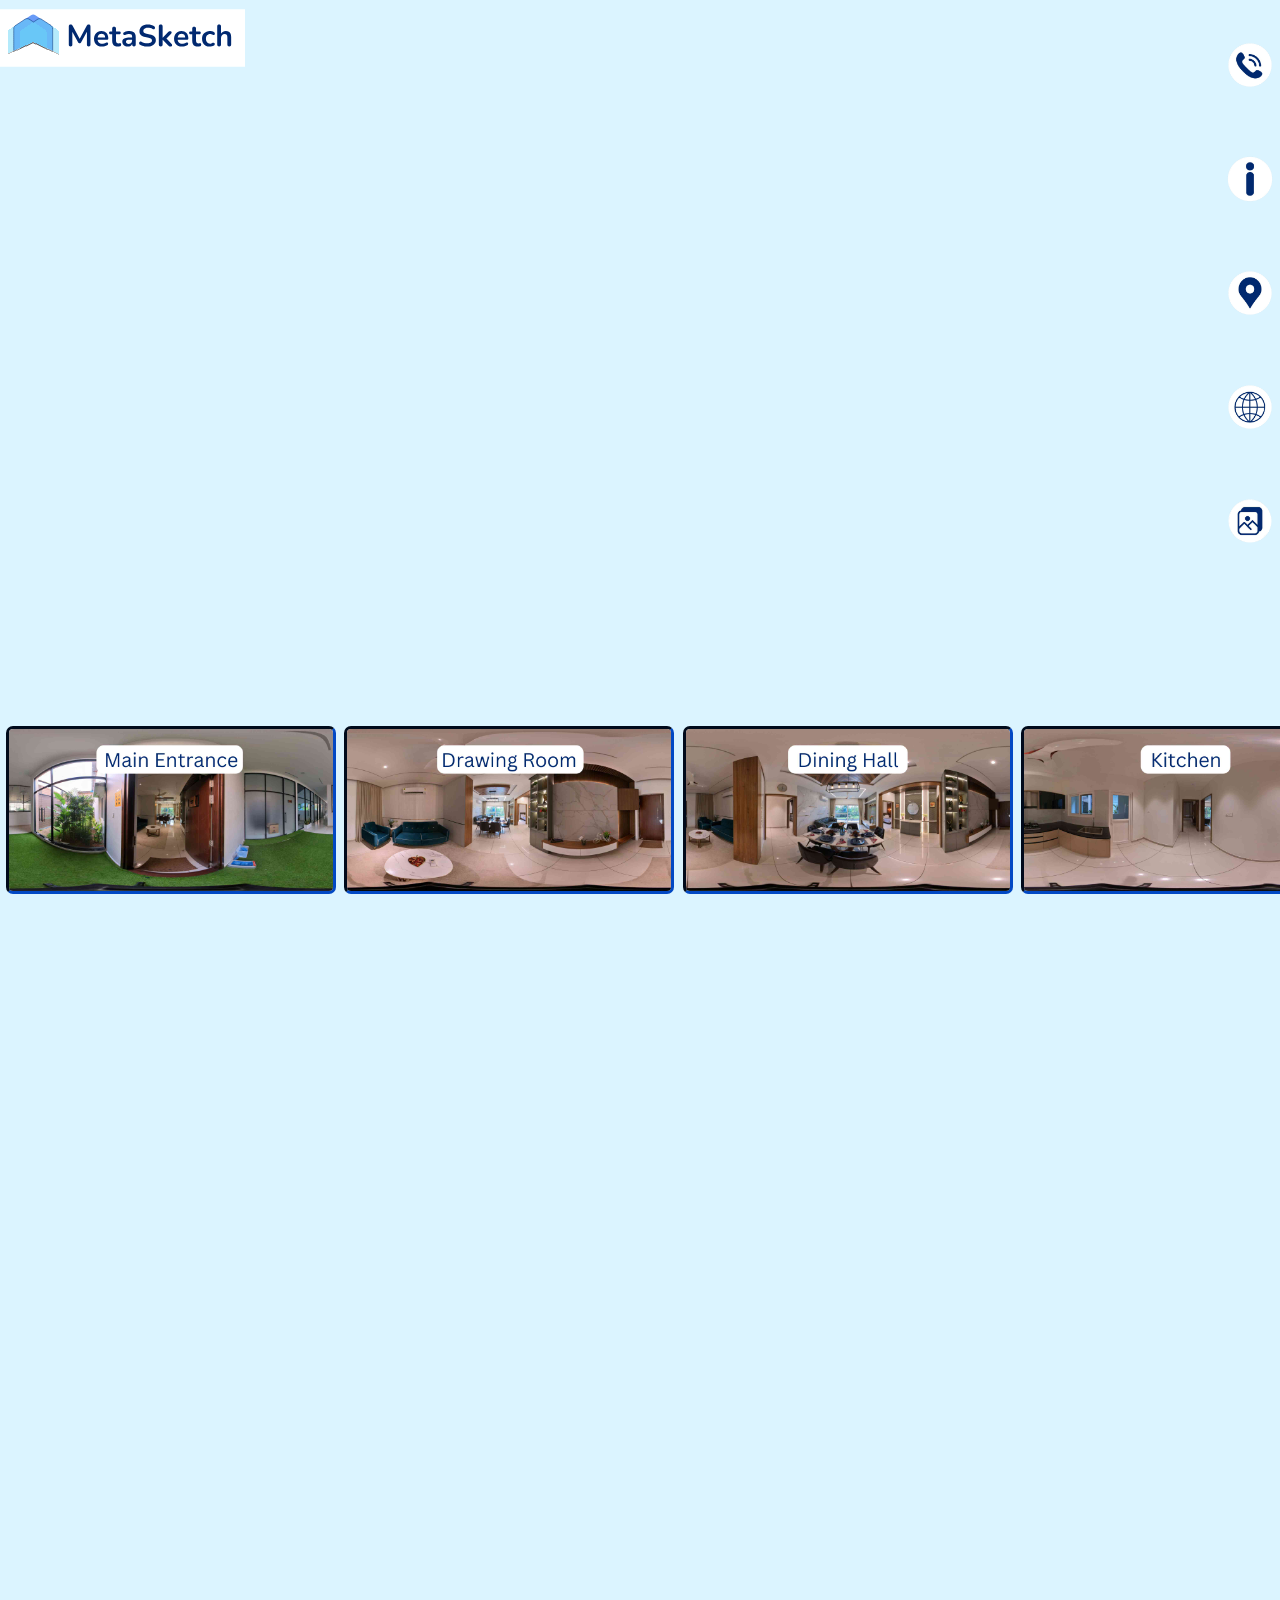
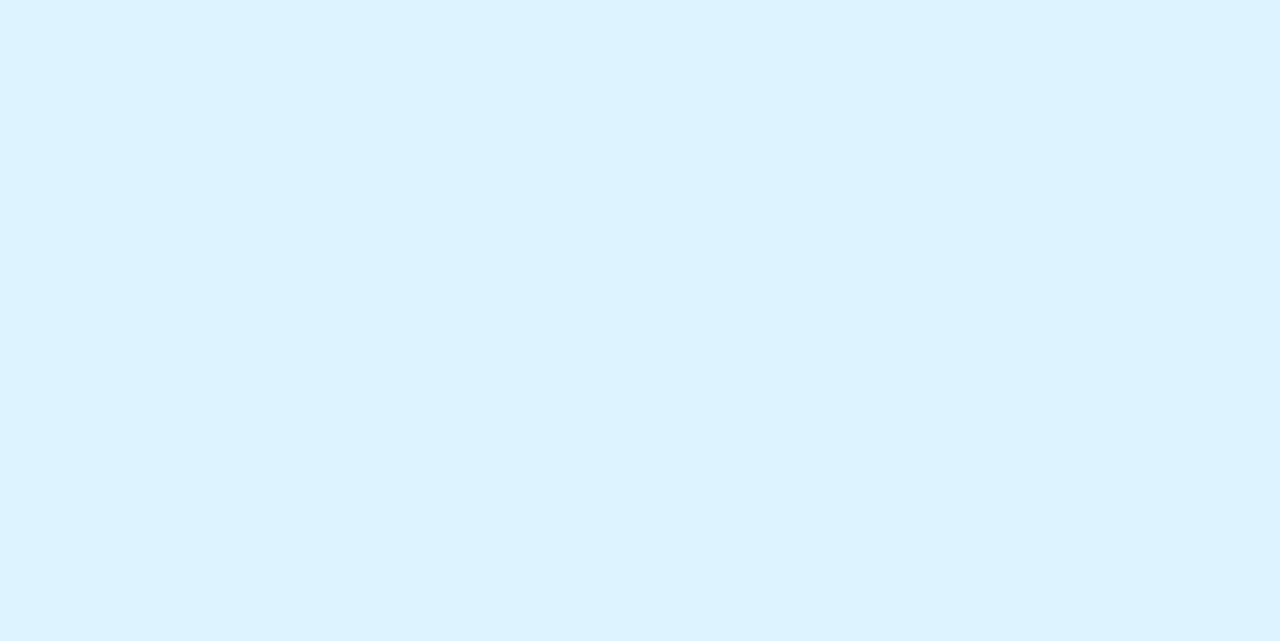
==== index.html @ f81dbd16 "changes for test" ====
<!DOCTYPE html>
<html id="html">
  <head>
    <meta charset="UTF-8" />
    <meta name="viewport" content="width=device-width, initial-scale=1.0" />
    <link rel="stylesheet" href="styles.css" />
    <title>Om Sree Gallaxy</title>
    <script>
      function changeIframe(url) {
        document.getElementById("myIframe").src = url;
      }

      function ButtonFunction() {
        var virtual = document.getElementById("container"); //done
        var icon = document.getElementById("icon-gallery"); //done

        var g = document.getElementById("gallery");

        var i1 = document.getElementById("1");
        var i2 = document.getElementById("2");
        var i3 = document.getElementById("3");
        var i4 = document.getElementById("4");
        var i5 = document.getElementById("5");

        if (virtual.style.display === "none") {
          virtual.style.display = "block";
          icon.src = "images/gallery.png";

          g.style.display = "none";

          i1.style.display = "block";
          i2.style.display = "block";
          i3.style.display = "block";
          i4.style.display = "block";

          document.body.style.overflow = "hidden"; // Change overflow for body
          document.documentElement.style.overflow = "hidden"; // Change overflow for html
        } else {
          virtual.style.display = "none";
          icon.src = "images/360.png";

          g.style.display = "block";

          i1.style.display = "none";
          i2.style.display = "none";
          i3.style.display = "none";
          i4.style.display = "none";

          i5.style.marginTop = "-25px";

          document.body.style.overflow = "auto"; // Restore default overflow for body
          document.documentElement.style.overflow = "auto"; // Restore default overflow for html
        }
      }
      
      

    
    
    </script>
  </head>
  <body id="main">
    <div class="logo">
      <a href="/"><img src="logo3.svg" alt="MetaSketch" /></a>
    </div>

    <div class="icons">
      <!-- // make a tool tip for each icon //should be done by the intern  jrbgkh v-->
     

      <div class="call-icon" id="2">
        <a href="tel:9347950266"
          ><img src="images/2.png" alt="MetaSketch" class="icon-image"
        /></a>
      </div>

      <div class="tooltip" id="tooltip" data-tooltip="Omshree Galaxy located in Gundlapochampalli contact for any query">
        <div class="info-icon" id="1">
          <img src="images/1.png" alt="MetaSketch" class="icon-image"
          /></a>
        </div>
      </div>

      <div class="location-icon" id="3">
        <a href="https://goo.gl/maps/LoUtDsR8Q6YfuVh16" target="_blank"
          ><img src="images/3.png" alt="MetaSketch" class="icon-image"
        /></a>
      </div>

      <div class="website-icon" id="4">
        <a
          href="https://omsree.com/spacious_apartments_in_yapral/?utm_source=grank_google&utm_medium=cpc&utm_campaign={brand_search}&utm_term=om%20sree%20heights&keyword=om%20sree%20heights&matchtype=b&device=c&gad=1&gclid=Cj0KCQjwsp6pBhCfARIsAD3GZubMV9Y-BaEmpj56x_45LO3eIRdAbTTpkk1kw--0OioBnIbAxVGfmpQaAv8iEALw_wcB"
          target="_blank"
          ><img src="images/4.png" alt="MetaSketch" class="icon-image"
        /></a>
      </div>

      <div class="gallery-icon" id="5">
        <img
          onclick="ButtonFunction()"
          src="images/gallery.png"
          alt="MetaSketch"
          class="icon-image"
          id="icon-gallery"
        />
      </div>
    </div>

    <div class="container" id="container">
      <iframe
        id="myIframe"
        src="https://www.google.com/maps/embed?pb=!4v1688903941616!6m8!1m7!1sCAoSLEFGMVFpcFBHcmQ2SWREX2hoeDRwclJhU3lJMEpuOV9HUWRYQ05lSUhXSGdB!2m2!1d17.56125237928416!2d78.48916785400198!3f247.43041037713076!4f-2.5795812298880634!5f0.4000000000000002"
        style="border: 0"
        allowfullscreen=""
        loading="lazy"
        referrerpolicy="no-referrer-when-downgrade"
        class="map-frame"
      ></iframe>

      <div class="image-gallery" id="default-img">
        <img
          class="image"
          src="images/Main-Entrance.png"
          alt="Main Entrance"
          onclick="changeIframe('https://www.google.com/maps/embed?pb=!4v1688903941616!6m8!1m7!1sCAoSLEFGMVFpcFBHcmQ2SWREX2hoeDRwclJhU3lJMEpuOV9HUWRYQ05lSUhXSGdB!2m2!1d17.56125237928416!2d78.48916785400198!3f247.43041037713076!4f-2.5795812298880634!5f0.4000000000000002')"
        />

        <img
          class="image"
          src="images\Drawing-Room.png"
          alt="Drawing Room"
          onclick="changeIframe('https://www.google.com/maps/embed?pb=!4v1688904839190!6m8!1m7!1sCAoSLEFGMVFpcE5hZUZXczJKQ2VJby1ob1FuYlNNc1diVzMza0V5eEFySkYtTXY1!2m2!1d17.56124478639456!2d78.48915077503347!3f153.20333123254989!4f-9.469743173698234!5f0.7820865974627469')"
        />

        <img
          class="image"
          src="images/Dining-Hall.png"
          alt="Dining"
          onclick="changeIframe('https://www.google.com/maps/embed?pb=!4v1688903259352!6m8!1m7!1sCAoSLEFGMVFpcFAtWXN5QU9IQzQwOFR0TXBoeUZkRFFQVTRaTnZ6dVgtNzl5dVFR!2m2!1d17.56123719350495!2d78.48913369606568!3f245.569510167708!4f-2.0285078068703655!5f0.4000000000000002')"
        />

        <img
          class="image"
          src="images\Kitchen.png"
          alt="Kitchen"
          onclick="changeIframe('https://www.google.com/maps/embed?pb=!4v1688903543206!6m8!1m7!1sCAoSLEFGMVFpcE1vVlRVRHNuODdnSFUtRXhEOEg3WW9DSFQtUUMwT1hDTURFM21K!2m2!1d17.56122552412211!2d78.48915382882953!3f95.7560984115085!4f-7.619143109200138!5f0.4000000000000002')"
        />

        <img
          class="image"
          src="images/Living-Room.png"
          alt="Living Room"
          onclick="changeIframe('https://www.google.com/maps/embed?pb=!4v1688903742581!6m8!1m7!1sCAoSLEFGMVFpcE4tUTQ4cXNVQXZGVHBBdmNBZlJfTER2TDFaSXhjM2o4TVk2Z1BR!2m2!1d17.5612325301717!2d78.4891154796749!3f168.13025283082214!4f-5.077247570756697!5f0.4000000000000002')"
        />

        <img
          class="image"
          src="images\Master-Bed-Room.png"
          alt="Master Bed Room"
          onclick="changeIframe('https://www.google.com/maps/embed?pb=!4v1688904289445!6m8!1m7!1sCAoSLEFGMVFpcFAtTTAyeFA0QjFsdkxQSHZWUkpaVWtjemdabVlSbXJyTVVEanRi!2m2!1d17.56121240149332!2d78.48911874303336!3f207.15854503661512!4f-7.628190847452984!5f0.5248946779190679')"
        />

        <img
          class="image"
          src="images/Bed-Room-1.png"
          alt="Bed Room 1"
          onclick="changeIframe('https://www.google.com/maps/embed?pb=!4v1688904416642!6m8!1m7!1sCAoSLEFGMVFpcE1La1o2WlFFbENHOVVWWWE0cVp1YXhjb0tBWkNicXZHVUJtREZI!2m2!1d17.56125721699058!2d78.48913802482097!3f39.716947677431236!4f-11.060340283915266!5f0.4000000000000002')"
        />

        <img
          class="image"
          src="images\Bed-Room-2.png"
          alt="Bed Room 2"
          onclick="changeIframe('https://www.google.com/maps/embed?pb=!4v1688904686987!6m8!1m7!1sCAoSLEFGMVFpcE05SVNGemRaMHRnbl9kOU9maEQteC12blFvM0xPM1d1UnB6emQ3!2m2!1d17.56124914133773!2d78.48910152856683!3f289.7233804399147!4f-5.611011066941842!5f0.4000000000000002')"
        />

        <img
          class="image"
          src="images/Balcony.png"
          alt="Balcony"
          onclick="changeIframe('https://www.google.com/maps/embed?pb=!4v1689141464928!6m8!1m7!1sCAoSLEFGMVFpcFB1REVmeWpMMVZUZGNGdFBaLUtxT0hzRDkyYkxDMmUwMUxQNVVr!2m2!1d17.56122923757426!2d78.48909695427999!3f197.97851995285467!4f-7.6024216982956005!5f0.4000000000000002')"
        />
      </div>
    </div>

    <div class="container-gal" id="gallery">
      <h1 class="title">Gallery</h1>

      <div class="image-container">
        <img src="images/img-1.jpg" alt="" />
        <img src="images/img-2.jpg" alt="" />
        <img src="images/img-3.jpg" alt="" />
        <img src="images/img-5.jpg" alt="" />
        <img src="images/img-6.jpg" alt="" />
        <img src="images/img-7.jpg" alt="" />
        <img src="images/img-8.jpg" alt="" />
        <img src="images/img-9.jpg" alt="" />
        <img src="images/img-10.jpg" alt="" />
      </div>
    </div>
  </body>
</html>
---- styles.css ----
html {
  overflow: hidden;

  height: 100%;
  margin: 0;
  padding: 0;
  background-color: #dbf4ff;
}
body {
  /* overflow: hidden; */
  overflow: hidden;
  height: 100%;
  margin: 0;
  padding: 0;
  background-color: #dbf4ff;
}
.container {
  display: flex;
  flex-direction: column;
  height: 100%;
}
.image-gallery {
  height: 20%;
  overflow-x: scroll;
  white-space: nowrap;
  overflow-y: hidden;
  padding: 6px;
}

.image-gallery img {
  display: inline-block;
  height: 100%;
  margin-right: 4px;
  border-radius: 7px;
  border-style: inset;
  border-color: #012970;
}

.image-gallery-1 {
  display: none;
  height: 20%;
  overflow-x: scroll;
  white-space: nowrap;
  overflow-y: hidden;
  padding: 6px;
}

.image-gallery-1 img {
  display: inline-block;
  height: 100%;
  margin-right: 4px;
  border-radius: 7px;
  border-style: inset;
  border-color: #012970;
}

.logo img {
  width: 250px;
  height: 100px;
}
.logo {
  position: absolute;
  top: -12px;
  left: -5px;
  z-index: 9999;
}

/* icons css */
.icons {
  display: flex;
  flex-direction: column;
  position: absolute;
  right: -5px;
  padding: 0px;
  margin-top: 80px;
  gap: 40px;
}

.position {
  position: absolute;
  bottom: 8px;
  left: 16px;
}

.icon-image {
  height: 90px;
  width: 90px;
}

.map-frame {
  overflow: hidden;
  width: 130%;
  margin-left: -15%;
  height: 80%;
}

.gallery-button {
  position: absolute;
  margin-top: 10%;
  margin-left: auto;
}

.gallery {
  display: flex;
  flex-direction: row;
  position: relative;
  height: 50%;
}

.gallery > img {
  overflow-x: scroll;
  white-space: nowrap;
  overflow-y: hidden;
  padding: 6px;
}

@media screen and (max-width: 430px) {
  .icons {
    margin-top: 40px;
    gap: 40px;
  }
  .icon-image {
    height: 70px;
    width: 70px;
  }
}

@media screen and (max-width: 768px) {
  .icons {
    margin-top: 40px;
    gap: 40px;
  }

  .icon-image {
    height: 70px;
    width: 70px;
  }
}

@media screen and (max-width: 1024px) {
  .icons {
    margin-top: 40px;
    gap: 40px;
  }
  .icon-image {
    height: 70px;
    width: 70px;
  }
}

@media screen and (max-width: 1440px) {
  .icons {
    margin-top: 30px;
    gap: 40px;
  }
  .icon-image {
    height: 70px;
    width: 70px;
  }
}

/* new css for gallery */

@import url("https://fonts.googleapis.com/css2?family=Poppins:wght@100;300;400;500;600&display=swap");

* {
  margin: 0;
  padding: 0;
  box-sizing: border-box;
  font-family: "Poppins", sans-serif;
}

.container-gal {
  max-width: 95%;
  margin: 20px auto;
}

.container-gal .title {
  font-size: 50px;
  background-color: none;
  color: #012970;
  border-radius: 5px;
  margin-bottom: 10px;
  text-align: center;
  padding: 15px;
  margin-top: 60px;
}

.container-gal .image-container {
  columns: 3 250px;
  gap: 15px;
}

.container-gal .image-container img {
  margin-bottom: 10px;
  border-radius: 5px;
  width: 100%;
}

.container-gal {
  display: hidden;
}

/* Base styles for the tooltip */
.tooltip {
  position: relative;
  display: inline-block;
  text-decoration: none;
}

.tooltip::before {
  content: attr(data-tooltip);
  position: absolute;
  background: rgba(0, 0, 0, 0.8);
  color: #fff;
  padding: 20px; /* Increased padding for a square tooltip */
  border-radius: 5px;
  right: 100%;
  top: 50%;
  transform: translateY(-50%);
  white-space: normal; /* Allow text to wrap */
  opacity: 0;
  transition: opacity 0.3s;
  max-width: 200px; /* Set maximum width */
  text-align: left;
}

.tooltip:hover::before {
  opacity: 1;
}
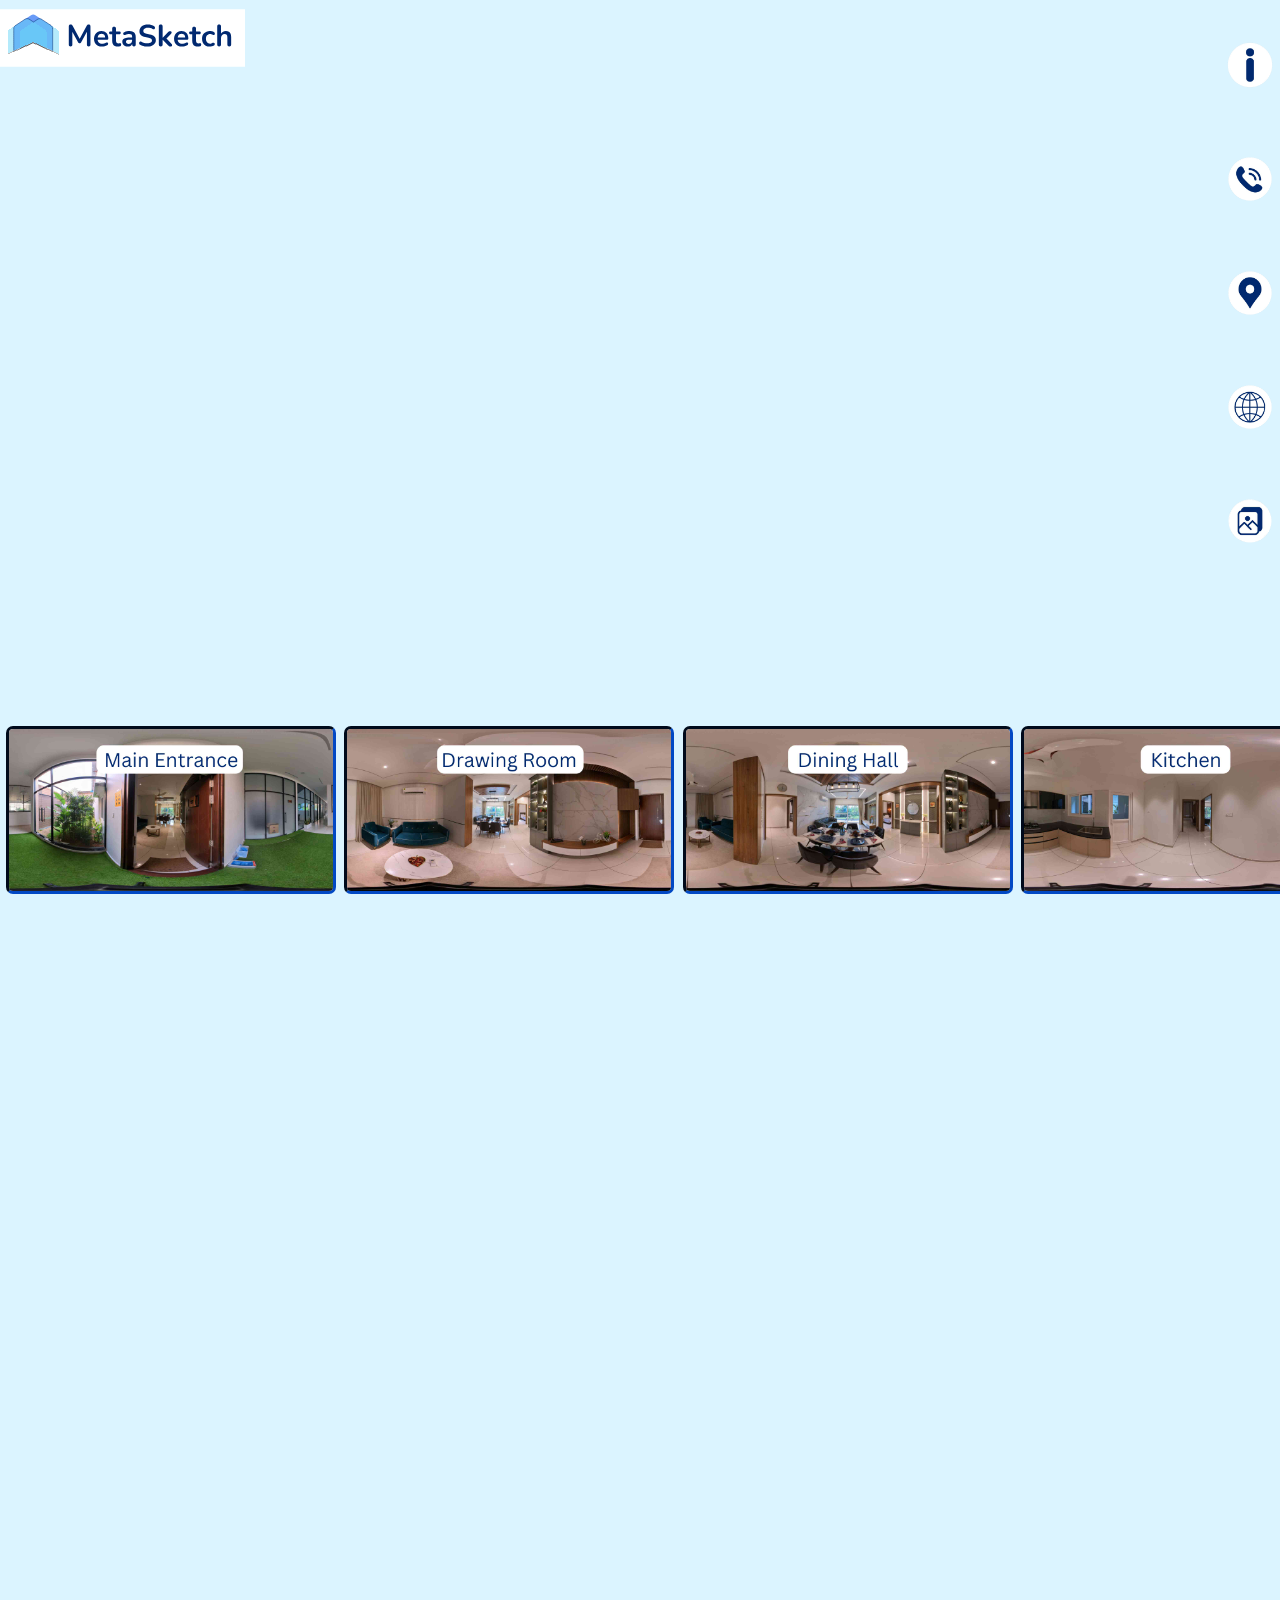
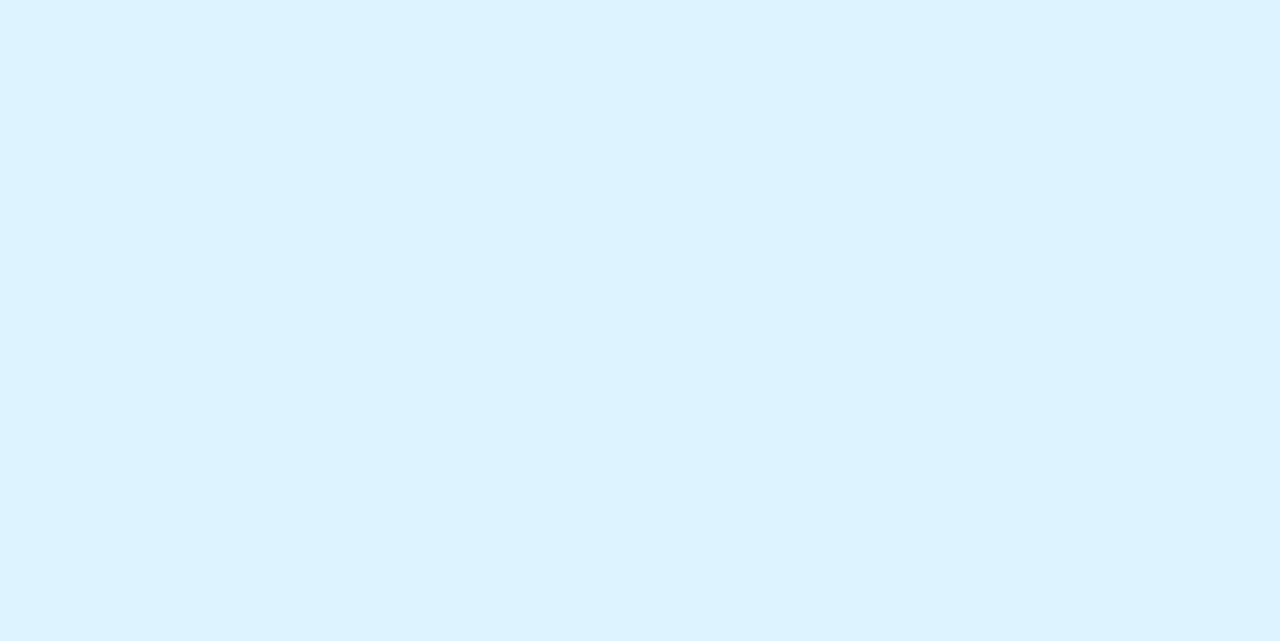
==== commit 17f04087: "link change in logo" ====
--- a/index.html
+++ b/index.html
@@ -52,33 +52,27 @@
           document.documentElement.style.overflow = "auto"; // Restore default overflow for html
         }
       }
-      
-      
-
-    
-    
     </script>
   </head>
   <body id="main">
     <div class="logo">
-      <a href="/"><img src="logo3.svg" alt="MetaSketch" /></a>
+      <a href="https://www.metasketch.in"
+        ><img src="logo3.svg" alt="MetaSketch"
+      /></a>
     </div>
 
     <div class="icons">
-      <!-- // make a tool tip for each icon //should be done by the intern  jrbgkh v-->
-     
+      <!-- // make a tool tip for each icon -->
+      <div class="info-icon" id="1">
+        <a href="#"
+          ><img src="images/1.png" alt="MetaSketch" class="icon-image"
+        /></a>
+      </div>
 
       <div class="call-icon" id="2">
         <a href="tel:9347950266"
           ><img src="images/2.png" alt="MetaSketch" class="icon-image"
         /></a>
-      </div>
-
-      <div class="tooltip" id="tooltip" data-tooltip="Omshree Galaxy located in Gundlapochampalli contact for any query">
-        <div class="info-icon" id="1">
-          <img src="images/1.png" alt="MetaSketch" class="icon-image"
-          /></a>
-        </div>
       </div>
 
       <div class="location-icon" id="3">
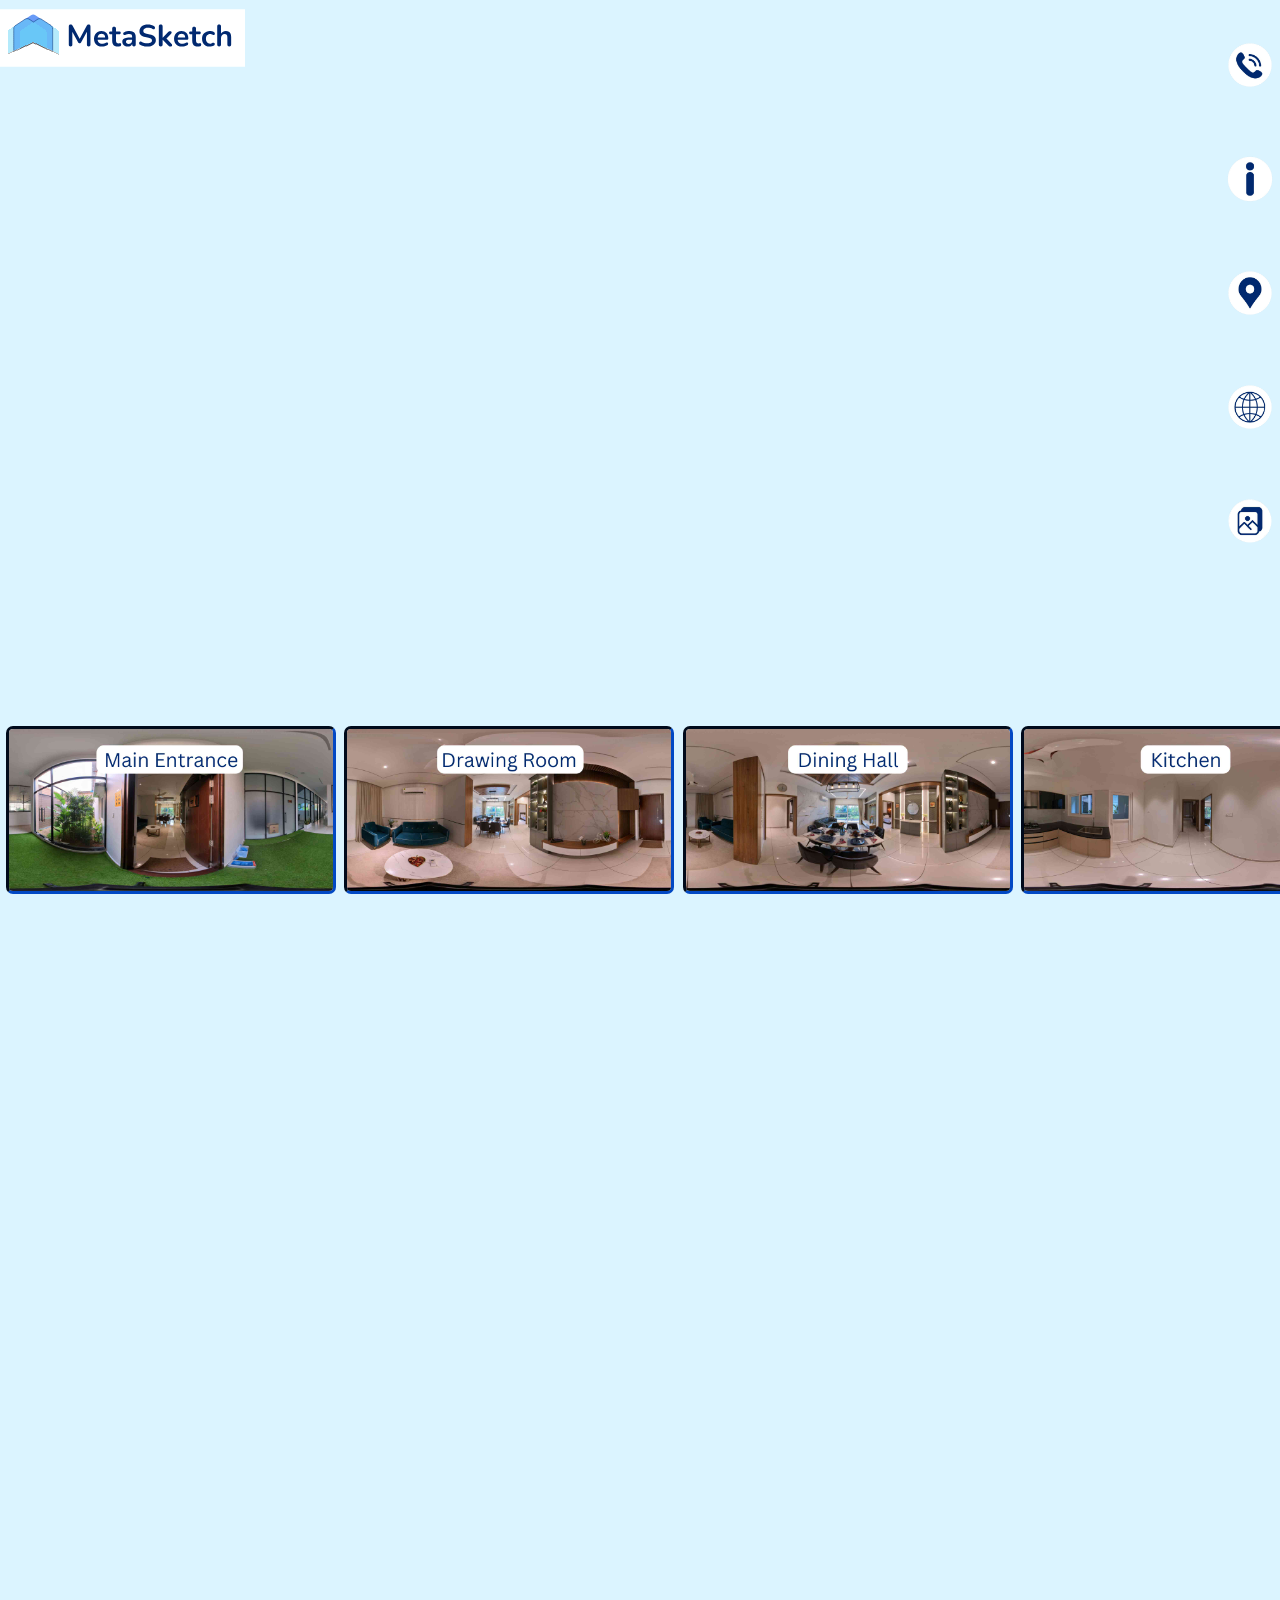
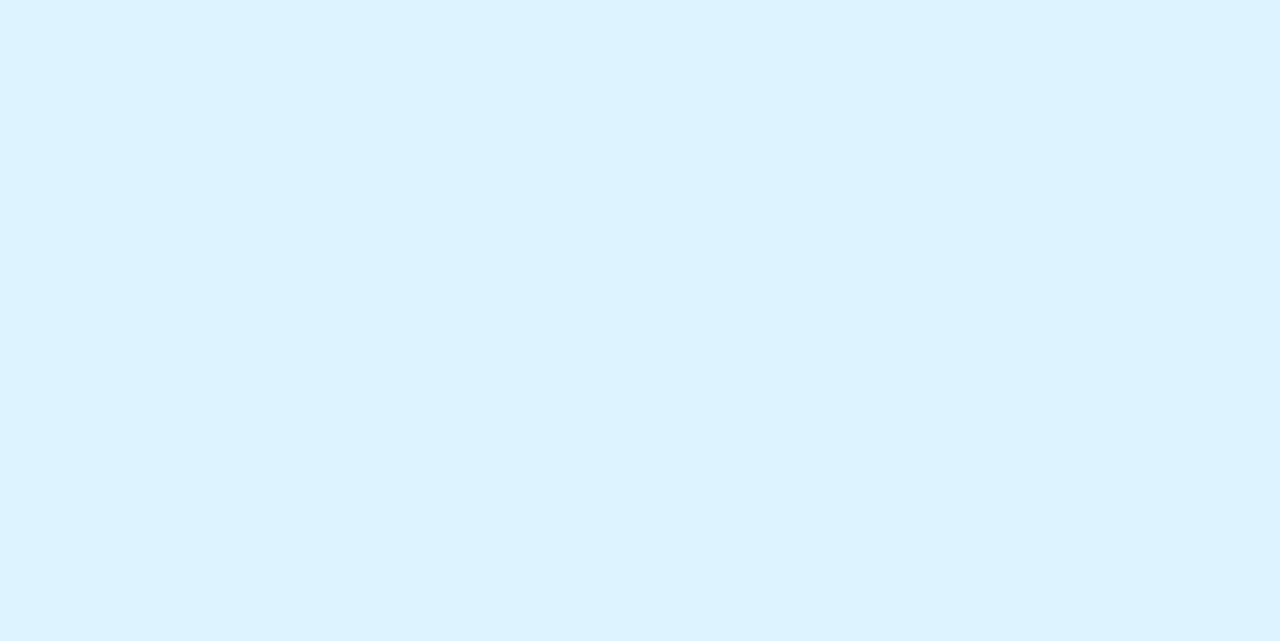
==== commit 5a0a2b42: "hi" ====
--- a/index.html
+++ b/index.html
@@ -52,27 +52,43 @@
           document.documentElement.style.overflow = "auto"; // Restore default overflow for html
         }
       }
+
+      function Box() {
+        var box = document.getElementById("box");
+        if (box.style.display === "none") {
+          box.style.display = "block";
+        } else {
+          box.style.display = "none";
+        }
+      }
     </script>
   </head>
   <body id="main">
     <div class="logo">
-      <a href="https://www.metasketch.in"
-        ><img src="logo3.svg" alt="MetaSketch"
-      /></a>
+      <a href="/"><img src="logo3.svg" alt="MetaSketch" /></a>
+    </div>
+
+    <div class="text-box" id="box">
+      <p>This is a paragraph of text inside a responsive text box.</p>
     </div>
 
     <div class="icons">
-      <!-- // make a tool tip for each icon -->
-      <div class="info-icon" id="1">
-        <a href="#"
-          ><img src="images/1.png" alt="MetaSketch" class="icon-image"
-        /></a>
-      </div>
+      <!-- // make a tool tip for each icon //should be done by the intern  jrbgkh v-->
 
       <div class="call-icon" id="2">
         <a href="tel:9347950266"
           ><img src="images/2.png" alt="MetaSketch" class="icon-image"
         /></a>
+      </div>
+
+      <!-- <div class="tooltip" id="tooltip" data-tooltip="Omshree Galaxy located in Gundlapochampalli contact for any query"> -->
+      <div class="info-icon" id="1">
+        <img
+          onclick="Box()"
+          src="images/1.png"
+          alt="MetaSketch"
+          class="icon-image"
+        />
       </div>
 
       <div class="location-icon" id="3">
--- a/styles.css
+++ b/styles.css
@@ -202,7 +202,7 @@
 }
 
 /* Base styles for the tooltip */
-.tooltip {
+/* .tooltip {
   position: relative;
   display: inline-block;
   text-decoration: none;
@@ -213,18 +213,46 @@
   position: absolute;
   background: rgba(0, 0, 0, 0.8);
   color: #fff;
-  padding: 20px; /* Increased padding for a square tooltip */
+  padding: 20px; 
   border-radius: 5px;
   right: 100%;
   top: 50%;
   transform: translateY(-50%);
-  white-space: normal; /* Allow text to wrap */
+  white-space: normal;
   opacity: 0;
   transition: opacity 0.3s;
-  max-width: 200px; /* Set maximum width */
+  max-width: 200px; 
   text-align: left;
 }
 
 .tooltip:hover::before {
   opacity: 1;
-}
+} */
+
+.text-box {
+  max-width: 300px;
+  margin: 0 auto;
+  padding: 20px;
+
+  border: 1px solid;
+  border-radius: 10px;
+  position: absolute;
+  right: 75px;
+  top: 240px;
+  background: rgba(0, 0, 0, 0.6);
+  transition: opacity 0.3s;
+  display: none;
+}
+
+p {
+  font-size: 16px;
+  line-height: 1.6;
+  color: #fff;
+}
+
+/* .forflex {
+  display: flex;
+  flex-direction: row;
+  justify-content: space-between;
+  align-items: flex-start;
+} */
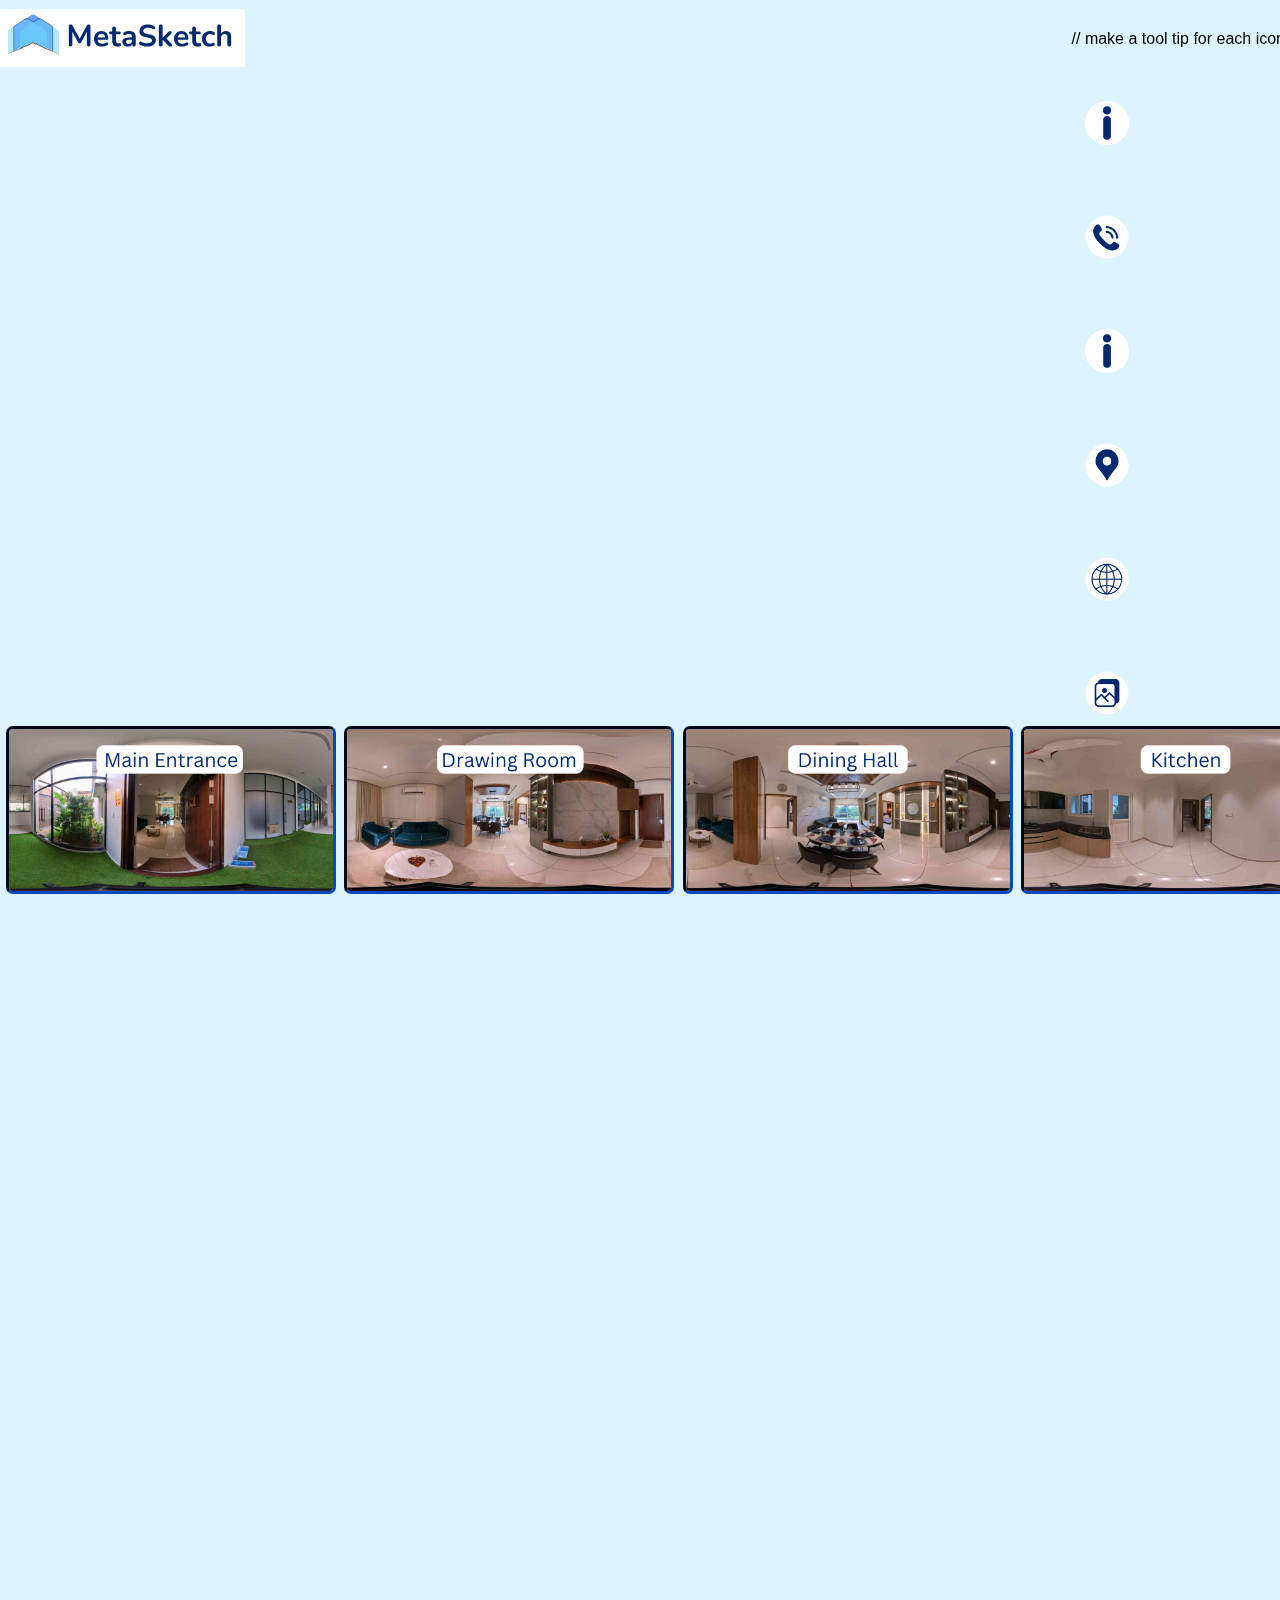
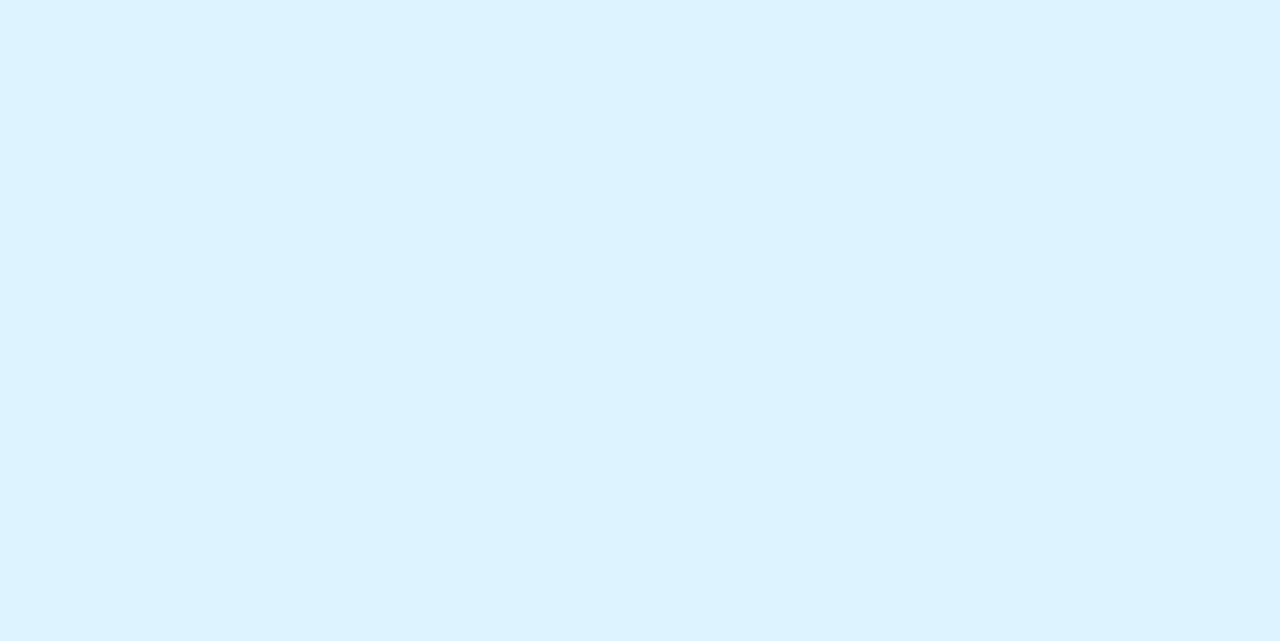
==== commit 2a6b0d59: "Merge branch 'test'" ====
--- a/index.html
+++ b/index.html
@@ -68,12 +68,13 @@
       <a href="/"><img src="logo3.svg" alt="MetaSketch" /></a>
     </div>
 
-    <div class="text-box" id="box">
-      <p>This is a paragraph of text inside a responsive text box.</p>
-    </div>
-
     <div class="icons">
-      <!-- // make a tool tip for each icon //should be done by the intern  jrbgkh v-->
+      // make a tool tip for each icon
+      <div class="info-icon" id="1">
+        <a href="#"
+          ><img src="images/1.png" alt="MetaSketch" class="icon-image"
+        /></a>
+      </div>
 
       <div class="call-icon" id="2">
         <a href="tel:9347950266"
--- a/styles.css
+++ b/styles.css
@@ -112,51 +112,6 @@
   white-space: nowrap;
   overflow-y: hidden;
   padding: 6px;
-}
-
-@media screen and (max-width: 430px) {
-  .icons {
-    margin-top: 40px;
-    gap: 40px;
-  }
-  .icon-image {
-    height: 70px;
-    width: 70px;
-  }
-}
-
-@media screen and (max-width: 768px) {
-  .icons {
-    margin-top: 40px;
-    gap: 40px;
-  }
-
-  .icon-image {
-    height: 70px;
-    width: 70px;
-  }
-}
-
-@media screen and (max-width: 1024px) {
-  .icons {
-    margin-top: 40px;
-    gap: 40px;
-  }
-  .icon-image {
-    height: 70px;
-    width: 70px;
-  }
-}
-
-@media screen and (max-width: 1440px) {
-  .icons {
-    margin-top: 30px;
-    gap: 40px;
-  }
-  .icon-image {
-    height: 70px;
-    width: 70px;
-  }
 }
 
 /* new css for gallery */
@@ -201,38 +156,10 @@
   display: hidden;
 }
 
-/* Base styles for the tooltip */
-/* .tooltip {
-  position: relative;
-  display: inline-block;
-  text-decoration: none;
-}
-
-.tooltip::before {
-  content: attr(data-tooltip);
-  position: absolute;
-  background: rgba(0, 0, 0, 0.8);
-  color: #fff;
-  padding: 20px; 
-  border-radius: 5px;
-  right: 100%;
-  top: 50%;
-  transform: translateY(-50%);
-  white-space: normal;
-  opacity: 0;
-  transition: opacity 0.3s;
-  max-width: 200px; 
-  text-align: left;
-}
-
-.tooltip:hover::before {
-  opacity: 1;
-} */
-
 .text-box {
   max-width: 300px;
   margin: 0 auto;
-  padding: 20px;
+  padding: 10px;
 
   border: 1px solid;
   border-radius: 10px;
@@ -241,7 +168,6 @@
   top: 240px;
   background: rgba(0, 0, 0, 0.6);
   transition: opacity 0.3s;
-  display: none;
 }
 
 p {
@@ -250,9 +176,70 @@
   color: #fff;
 }
 
-/* .forflex {
-  display: flex;
-  flex-direction: row;
-  justify-content: space-between;
-  align-items: flex-start;
-} */
+@media screen and (max-width: 375px) {
+  .text-box {
+    max-width: 200px;
+    right: 65px;
+    top: 175px;
+  }
+}
+
+@media screen and (max-width: 430px) {
+  .icons {
+    margin-top: 40px;
+    gap: 40px;
+  }
+  .icon-image {
+    height: 70px;
+    width: 70px;
+  }
+
+  .text-box {
+    max-width: 250px;
+    right: 65px;
+    top: 180px;
+  }
+}
+
+@media screen and (max-width: 768px) {
+  .icons {
+    margin-top: 40px;
+    gap: 40px;
+  }
+
+  .icon-image {
+    height: 70px;
+    width: 70px;
+  }
+  .text-box {
+    right: 65px;
+    top: 180px;
+  }
+}
+
+@media screen and (max-width: 1024px) {
+  .icons {
+    margin-top: 40px;
+    gap: 40px;
+  }
+  .icon-image {
+    height: 70px;
+    width: 70px;
+  }
+}
+
+@media screen and (max-width: 1440px) {
+  .icons {
+    margin-top: 30px;
+    gap: 40px;
+  }
+  .icon-image {
+    height: 70px;
+    width: 70px;
+  }
+
+  .text-box {
+    right: 65px;
+    top: 180px;
+  }
+}
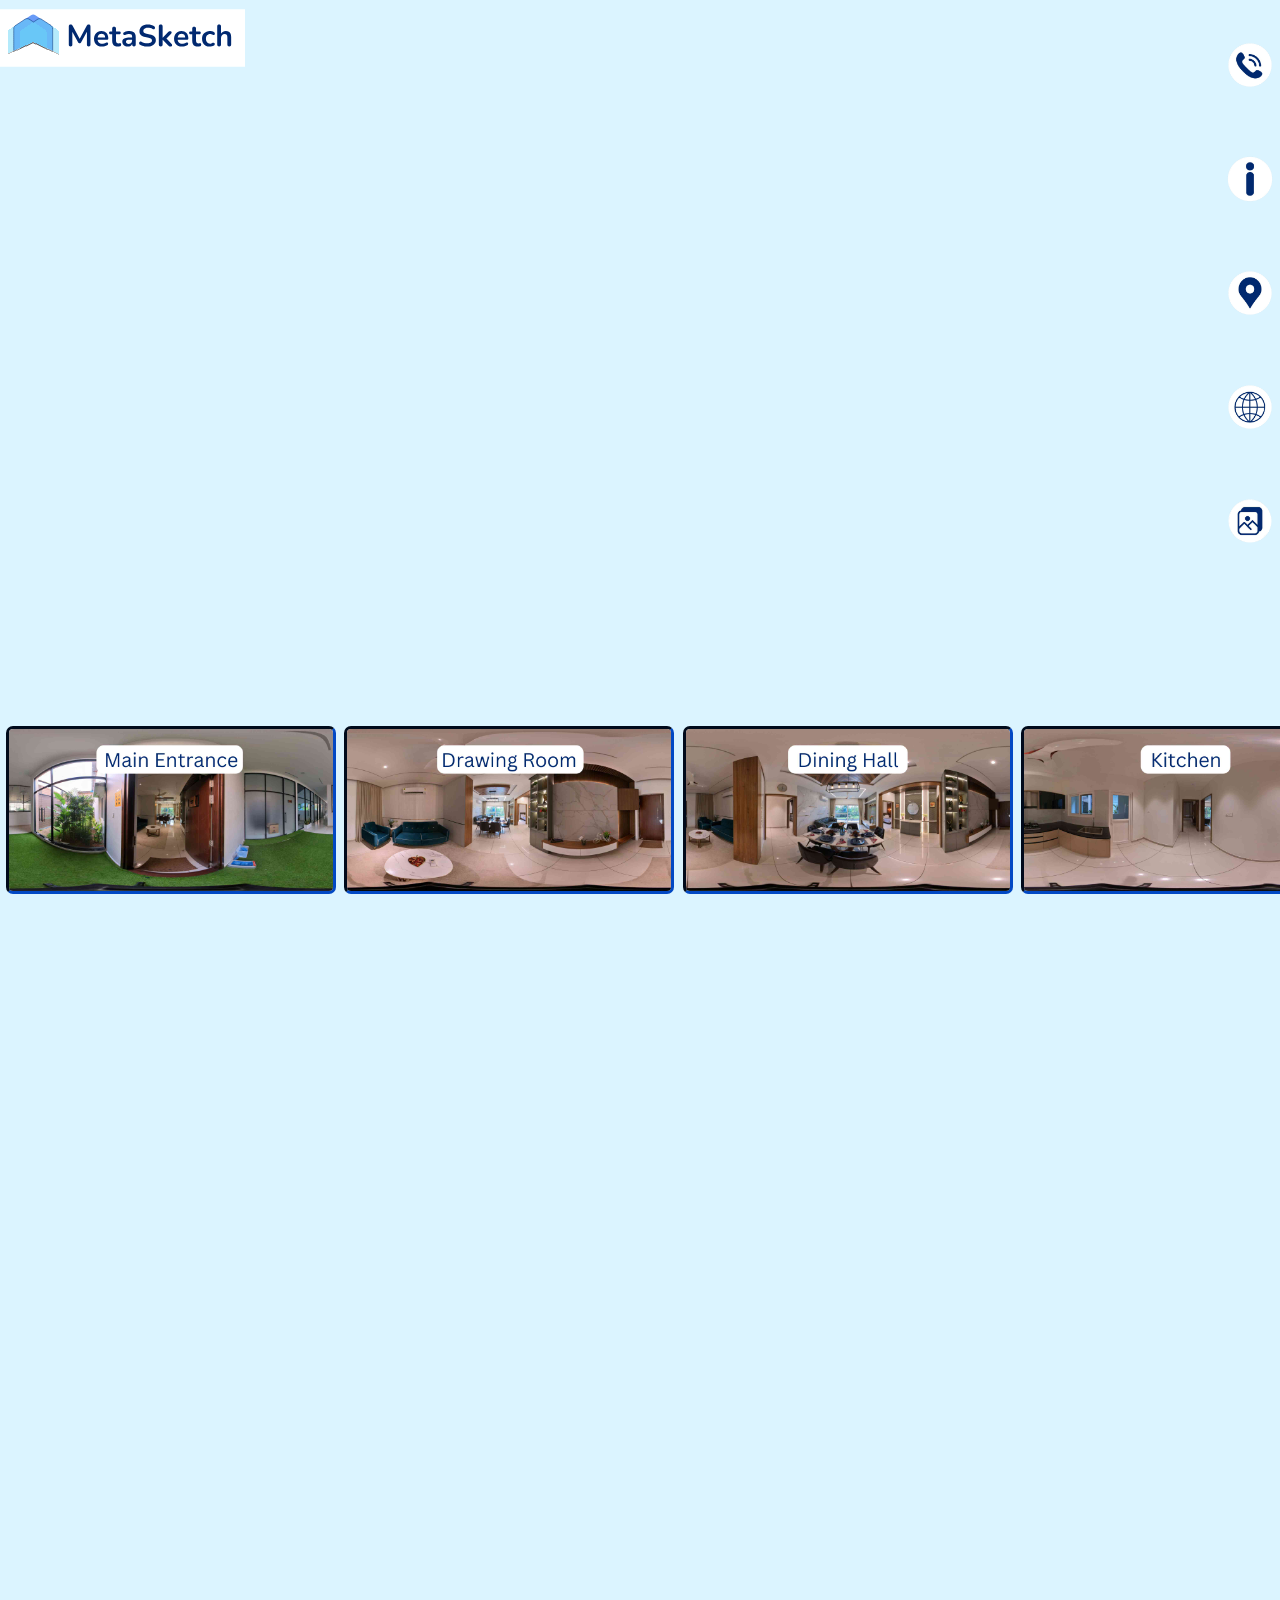
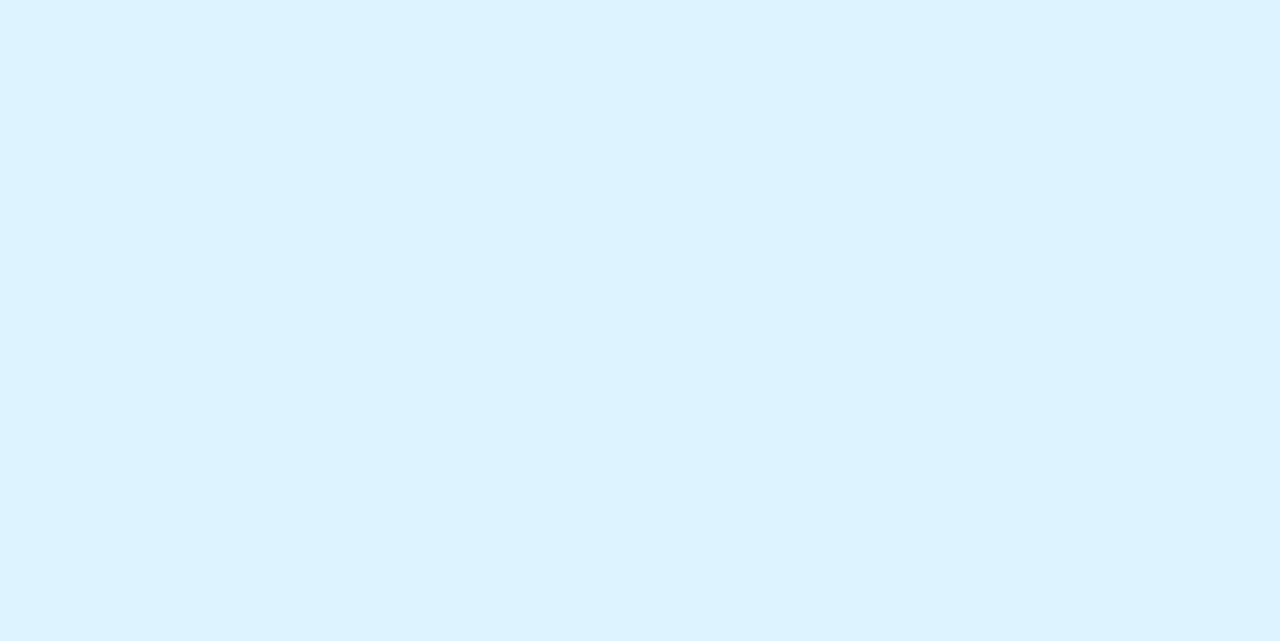
==== commit 23bc63c8: "1" ====
--- a/index.html
+++ b/index.html
@@ -65,16 +65,20 @@
   </head>
   <body id="main">
     <div class="logo">
-      <a href="/"><img src="logo3.svg" alt="MetaSketch" /></a>
+      <a href="https://www.metasketch.in/"
+        ><img src="logo3.svg" alt="MetaSketch"
+      /></a>
+    </div>
+
+    <div class="text-box" id="box" style="display: none">
+      <p>
+        Om Sree Gallaxy: 3-bed, 2000 sq.ft, exquisite interior. A spacious,
+        elegant home with timeless charm. Experience luxury living.
+      </p>
     </div>
 
     <div class="icons">
-      // make a tool tip for each icon
-      <div class="info-icon" id="1">
-        <a href="#"
-          ><img src="images/1.png" alt="MetaSketch" class="icon-image"
-        /></a>
-      </div>
+      <!-- // make a tool tip for each icon //should be done by the intern  jrbgkh v-->
 
       <div class="call-icon" id="2">
         <a href="tel:9347950266"
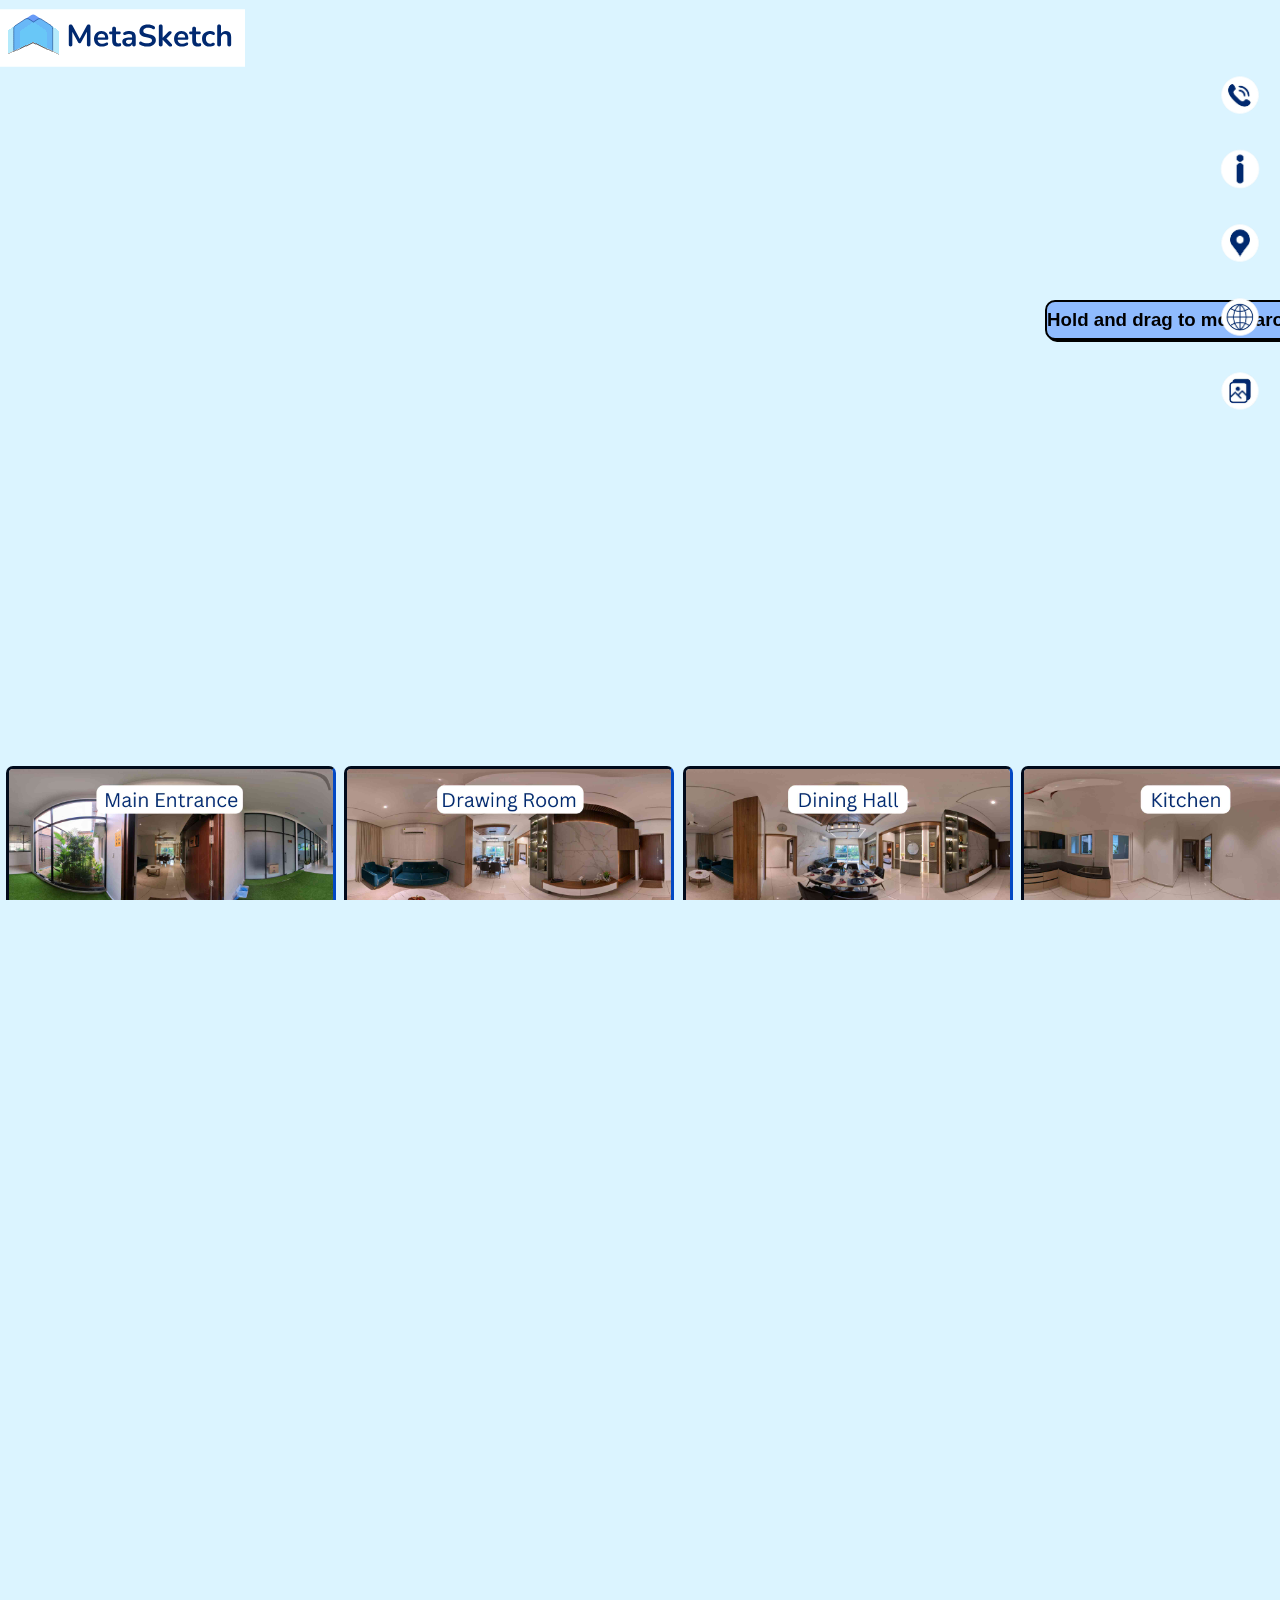
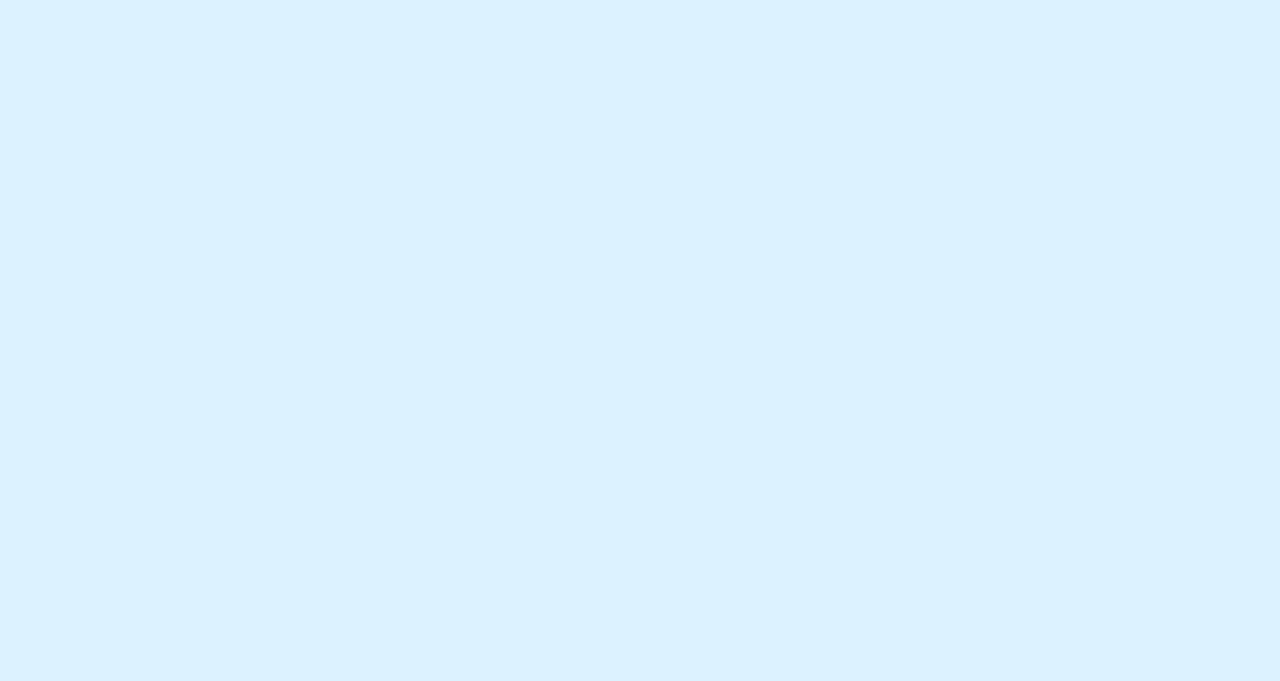
==== commit 38ad4aa9: "Timed text - task 07/01/2024" ====
--- a/index.html
+++ b/index.html
@@ -61,6 +61,22 @@
           box.style.display = "none";
         }
       }
+
+      // function displayElementForSeconds(elementTodisplay, seconds) {
+      //   var element = document.getElementById('container')[1].getElementsByClassName('box')[0];
+      //     element.style.display = 'block';
+      //     setTimeout(function() {
+      //       element.style.display = 'none';
+      //     }, seconds * 1000); // Convert seconds to milliseconds
+      // }
+  
+      // // Call the function with the ID of the element and the duration in seconds
+      // displayElementForSeconds('box', 5);
+
+      setTimeout(function() {
+        $(".box").fadeOut(400)
+      }, 5000)
+
     </script>
   </head>
   <body id="main">
@@ -70,6 +86,11 @@
       /></a>
     </div>
 
+    <div class="box">
+      <!-- <img src="Hold_the_screen_to_move_around-removebg-preview.png" alt="HoldScreen"> -->
+      <h3>Hold and drag to move around !</h3>
+      <!-- <img class="box-image" src="HOld & drag.jpg" alt="TUT"> -->
+    </div>
     <div class="text-box" id="box" style="display: none">
       <p>
         Om Sree Gallaxy: 3-bed, 2000 sq.ft, exquisite interior. A spacious,
@@ -120,7 +141,7 @@
         />
       </div>
     </div>
-
+    
     <div class="container" id="container">
       <iframe
         id="myIframe"
@@ -131,7 +152,9 @@
         referrerpolicy="no-referrer-when-downgrade"
         class="map-frame"
       ></iframe>
-
+      <!-- <div class="box">
+        <img src="Hold-the-screen-to-move-around.svg" alt="HoldScreen">
+      </div> -->
       <div class="image-gallery" id="default-img">
         <img
           class="image"
@@ -213,5 +236,7 @@
         <img src="images/img-10.jpg" alt="" />
       </div>
     </div>
+    <script src="https://code.jquery.com/jquery-3.6.0.min.js"></script>
+
   </body>
-</html>
+</html--- a/styles.css
+++ b/styles.css
@@ -57,6 +57,7 @@
 .logo img {
   width: 250px;
   height: 100px;
+  border-radius: 10px;
 }
 .logo {
   position: absolute;
@@ -70,10 +71,10 @@
   display: flex;
   flex-direction: column;
   position: absolute;
-  right: -5px;
+  right: 10px;
   padding: 0px;
-  margin-top: 80px;
-  gap: 40px;
+  margin-top: 1.125rem;
+  gap: 0.5rem;
 }
 
 .position {
@@ -83,8 +84,8 @@
 }
 
 .icon-image {
-  height: 90px;
-  width: 90px;
+  height: 70px;
+  width: 70px;
 }
 
 .map-frame {
@@ -186,12 +187,12 @@
 
 @media screen and (max-width: 430px) {
   .icons {
-    margin-top: 40px;
-    gap: 40px;
-  }
-  .icon-image {
-    height: 70px;
-    width: 70px;
+    margin-top: 200px;
+    gap: 20px;
+  }
+  .icon-image {
+    height: 60px;
+    width: 60px;
   }
 
   .text-box {
@@ -203,13 +204,13 @@
 
 @media screen and (max-width: 768px) {
   .icons {
-    margin-top: 40px;
-    gap: 40px;
-  }
-
-  .icon-image {
-    height: 70px;
-    width: 70px;
+    margin-top: 20px;
+    gap: 20px;
+  }
+
+  .icon-image {
+    height: 60px;
+    width: 60px;
   }
   .text-box {
     right: 65px;
@@ -219,23 +220,23 @@
 
 @media screen and (max-width: 1024px) {
   .icons {
-    margin-top: 40px;
-    gap: 40px;
-  }
-  .icon-image {
-    height: 70px;
-    width: 70px;
+    margin-top: 15px;
+    gap: 15px;
+  }
+  .icon-image {
+    height: 60px;
+    width: 60px;
   }
 }
 
 @media screen and (max-width: 1440px) {
   .icons {
-    margin-top: 30px;
-    gap: 40px;
-  }
-  .icon-image {
-    height: 70px;
-    width: 70px;
+    margin-top: 25px;
+    gap: 10px;
+  }
+  .icon-image {
+    height: 60px;
+    width: 60px;
   }
 
   .text-box {
@@ -243,3 +244,31 @@
     top: 180px;
   }
 }
+
+
+/* .container.elementTodisplay {
+    width: 50%;
+    position: absolute;
+    top: 50%;
+    transform: translate(50%, 50%);
+    border: 1px solid black ;
+    border-radius: 10px;
+    width: 20px;
+    height: 30px;
+} */
+
+.box {
+  width: 290px;
+  height: 40px;
+  display: flex;
+  align-items: center;
+  justify-self: center;
+  position: relative;
+  top: 300px;
+  left: 550px;
+  background-color: #8fbbfe;
+  border: 2px solid black;
+  box-shadow: 2px 2px black;
+  border-radius: 10px;
+  transition: 2s;
+}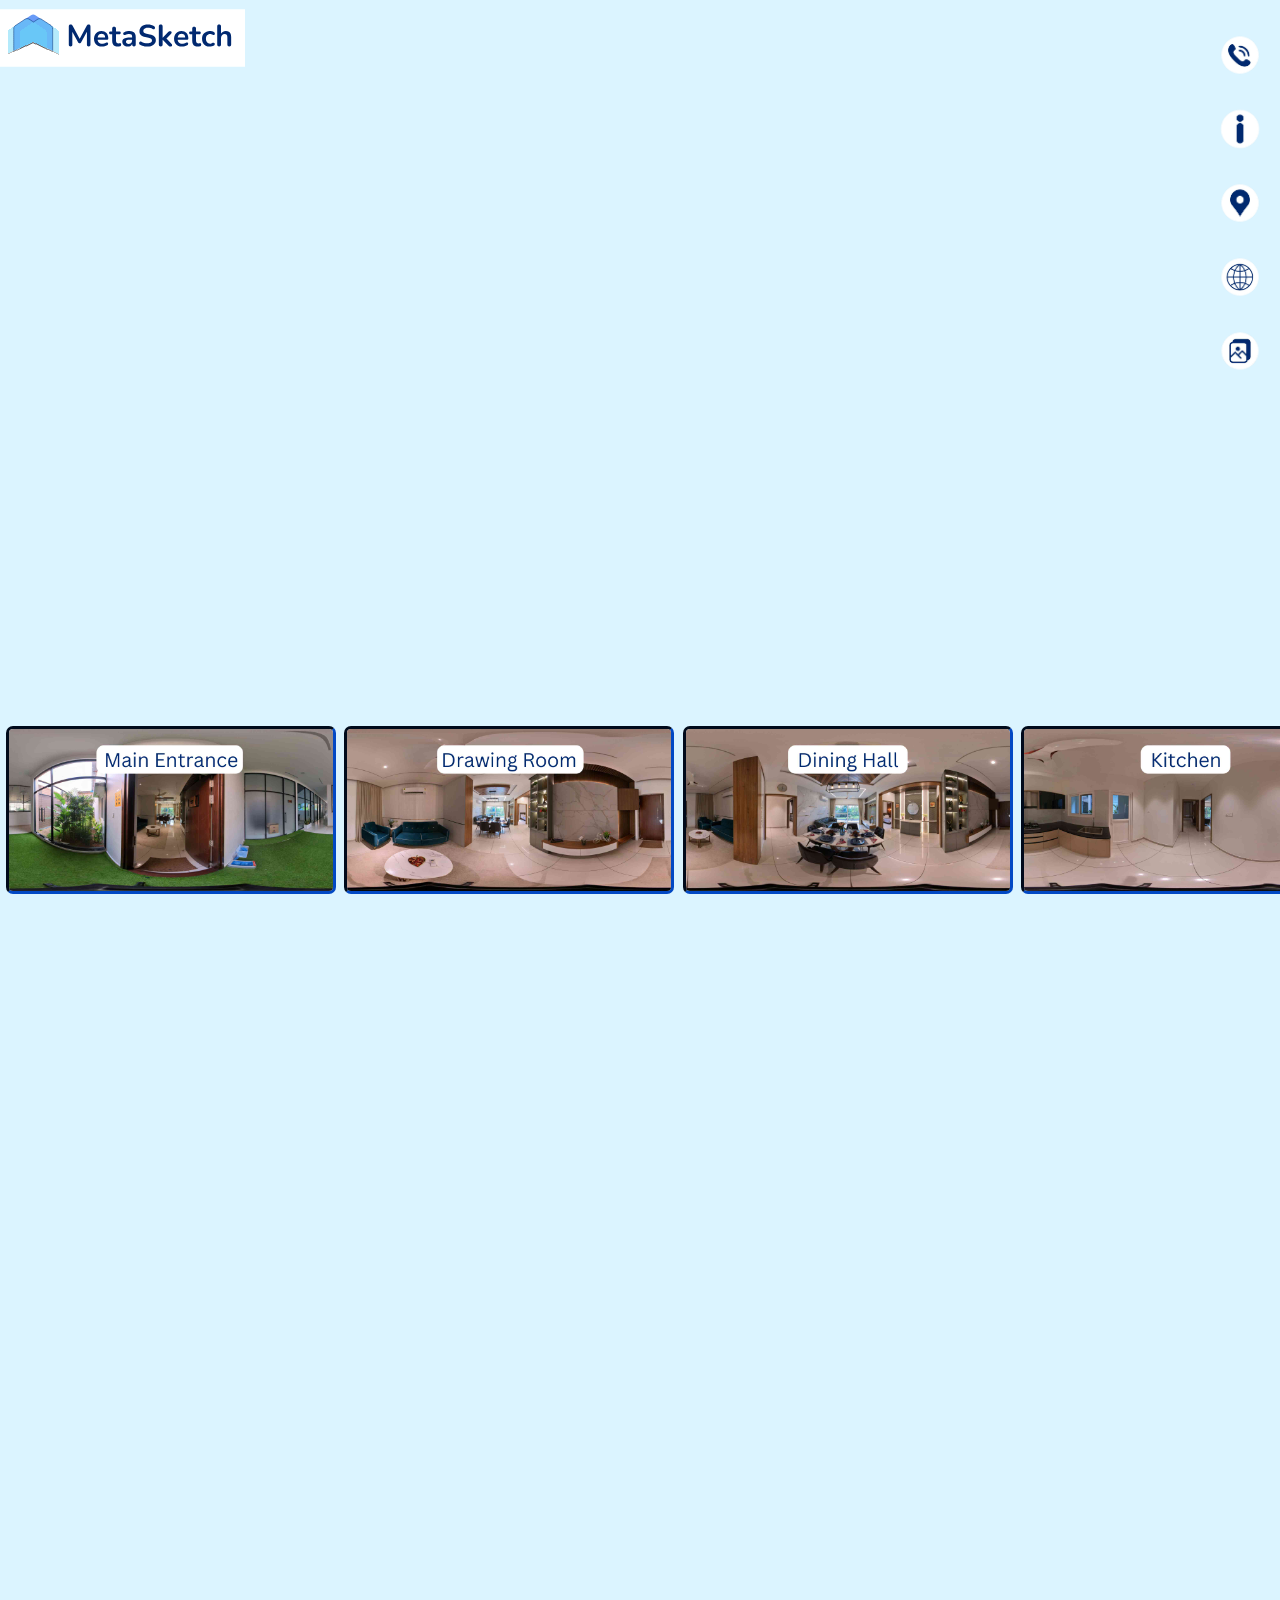
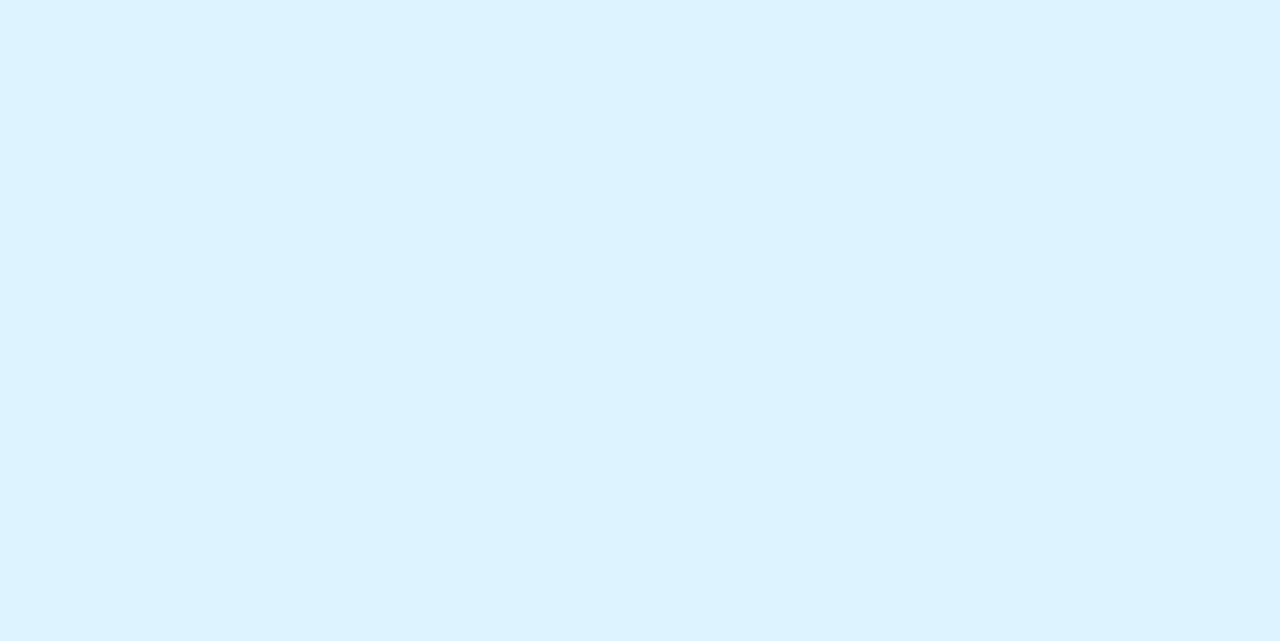
==== commit e400bcbf: "Update index.html" ====
--- a/index.html
+++ b/index.html
@@ -73,9 +73,9 @@
       // // Call the function with the ID of the element and the duration in seconds
       // displayElementForSeconds('box', 5);
 
-      setTimeout(function() {
+      /*setTimeout(function() {
         $(".box").fadeOut(400)
-      }, 5000)
+      }, 5000)*/
 
     </script>
   </head>
@@ -86,11 +86,11 @@
       /></a>
     </div>
 
-    <div class="box">
-      <!-- <img src="Hold_the_screen_to_move_around-removebg-preview.png" alt="HoldScreen"> -->
+    <!--<div class="box">
+      <img src="Hold_the_screen_to_move_around-removebg-preview.png" alt="HoldScreen"> 
       <h3>Hold and drag to move around !</h3>
-      <!-- <img class="box-image" src="HOld & drag.jpg" alt="TUT"> -->
-    </div>
+      <!-- <img class="box-image" src="HOld & drag.jpg" alt="TUT">
+    </div>-->
     <div class="text-box" id="box" style="display: none">
       <p>
         Om Sree Gallaxy: 3-bed, 2000 sq.ft, exquisite interior. A spacious,
@@ -239,4 +239,4 @@
     <script src="https://code.jquery.com/jquery-3.6.0.min.js"></script>
 
   </body>
-</html+</html
